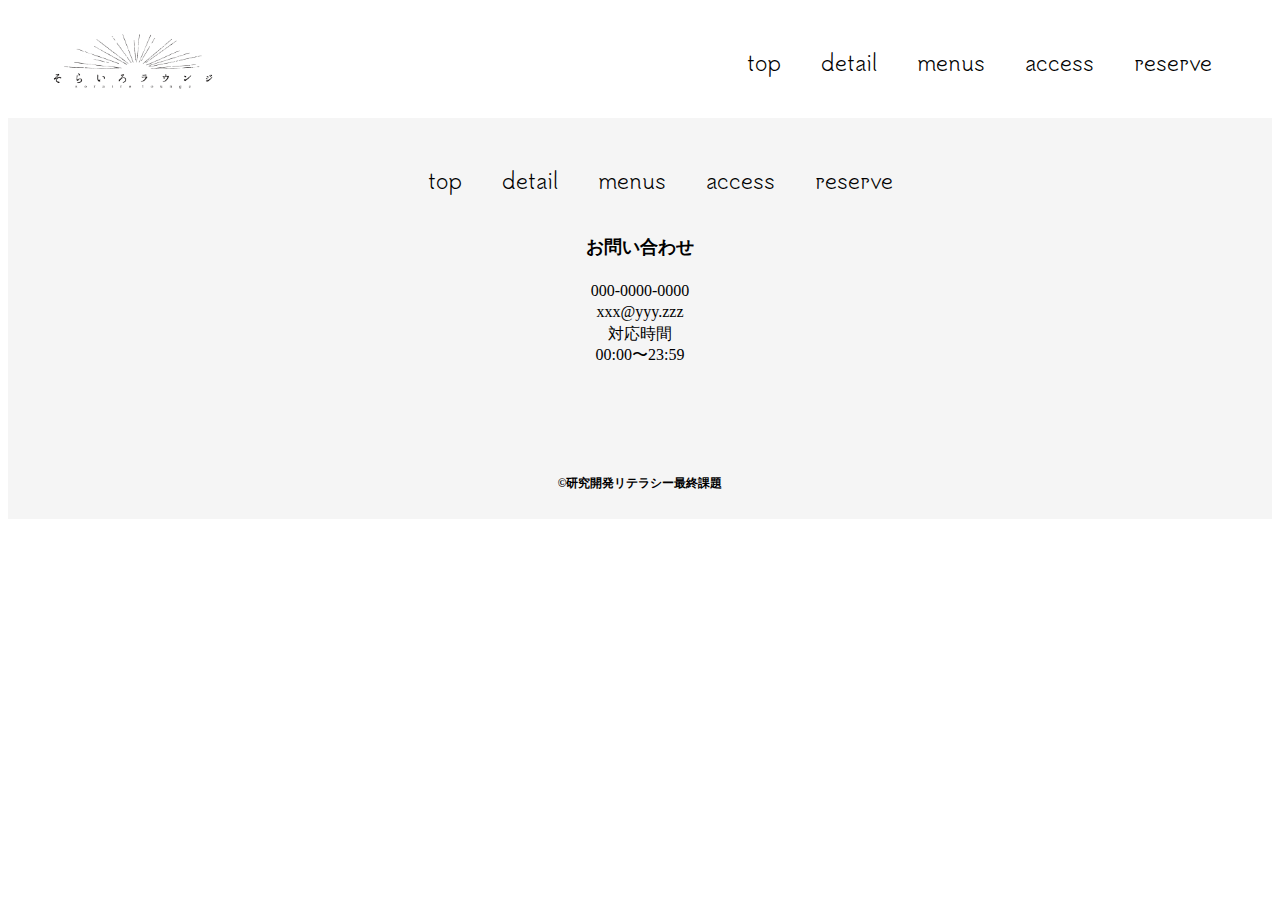
==== index.html @ e6739df6 "トップページを作成" ====
<!DOCTYPE html>
<html>
    <head>
        <meta charset="UTF-8">
        <title>研究開発リテラシー最終課題</title>
        <meta name="description" content="トップページ">
        <meta name="viewport" content="width=device-width">
        <script src="js/script.js"></script>
        <link href="css/index.css" rel="stylesheet">
        <link rel="preconnect" href="https://fonts.googleapis.com">
        <link rel="preconnect" href="https://fonts.gstatic.com" crossorigin>
        <link href="https://fonts.googleapis.com/css2?family=Tsukimi+Rounded:wght@300&display=swap" rel="stylesheet">
    </head>
    <body>
        <!--header ここから-->
        <header class="header">
            <div class="header-inner">
                <a class="header-logo" href="index.html">
                    <img src="images/common/logo.png" alt="ロゴ">
                </a>
                <button class="toggle-menu-button"></button>
                <div class="header-site-menu">
                    <nav class="site-menu">
                        <ul>
                            <li><a href="index.html">top</a></li>
                            <li><a href="detail.html">detail</a></li>
                            <li><a href="menus.html">menus</a></li>
                            <li><a href="access.html">access</a></li>
                            <li><a href="reserve.html">reserve</a></li>
                        </ul>
                    </nav>
                </div>
            </div>
        </header>
        <!--header ここまで-->

        <!--main ここから-->
        <main class="main">

        </main>
        <!--main ここまで-->

        <!--footer ここから-->
        <footer class="footer">
            <nav class="site-menu">
                <ul>
                    <li><a href="index.html">top</a></li>
                    <li><a href="detail.html">detail</a></li>
                    <li><a href="menus.html">menus</a></li>
                    <li><a href="access.html">access</a></li>
                    <li><a href="reserve.html">reserve</a></li>
                </ul>
            </nav>
            <div align="center">
                <p>
                    <font size="4" >
                        <b>
                            お問い合わせ
                        </b>
                    </font>
                    <br><br>
                    <font size="3" >000-0000-0000</font>
                    <br>
                    <font size="3" >xxx@yyy.zzz</font>
                    <br>
                    <font size="3" >対応時間<br>00:00〜23:59</font>
                </p>
            </div>
            <p class="copyright"><small>&copy;研究開発リテラシー最終課題</small></p>
        </footer>
        <!--footer ここまで-->
    </body>
</html>
---- css/index.css ----
@charset "utf-8";

*,
::before
::after {
    padding: 0;
    margin: 0;
    box-sizing: border-box;
}

ul, ol {
    list-style: none;
}

a {
    color: inherit;
    text-decoration: none;
}

body {
    font-family: serif;
    font-size: 16pt;
    color: #000000;
    line-height: 1;
    background-color: #ffffff;
}

img {
    max-width: 100%;
}

.header-inner {
    max-width: 1200px;
    height: 110px;
    margin-left: auto;
    margin-right: auto;
    padding-left: 40px;
    padding-right: 40px;
    display: flex;
    justify-content: space-between;
    align-items: center;
}

.toggle-menu-button {
    display: none;
}

.header-logo {
    display: block;
    width: 170px;
}

.site-menu ul {
    display: flex;
}

.site-menu ul li {
    margin-left: 20px;
    margin-right: 20px;
}

.site-menu ul li a {
    font-family: 'Tsukimi Rounded', sans-serif;
}

@media (max-width: 800px) {
    .site-menu ul {
        display: block;
        text-align: center;
    }

    .site-menu li {
        margin-top: 20px;
    }

    .header {
        position: fixed;
        top: 0;
        left: 0;
        right: 0;
        background-color: #ffffff;
        height: 50px;
        z-index: 10px;
        box-shadow: 0 3px 6px rgba(0, 0, 0, 0.1);
    }

    .header-inner {
        padding-left: 20px;
        padding-right: 20px;
        height: 100%;
        position: relative;
    }

    .header-logo {
        width: 100px;
    }

    .header-site-menu {
        position: absolute;
        top: 100%;
        left: 0;
        right: 0;
        color: #ffffff;
        background-color: #736e62;
        padding-top: 30px;
        padding-bottom: 50px;
        display: none;
    }

    .header-site-menu.is-show {
        display: block;
    }

    .main {
        padding-top: 50px;
    }

    .footer-logo {
        margin-top: 60px;
    }

    .copyright {
        margin-top: 50px;
    }

    .toggle-menu-button {
        display: block;
        width: 44px;
        height: 34px;
        background-image: url(../images/common/icon-menu.png);
        background-size: 50%;
        background-position: center;
        background-repeat: no-repeat;
        background-color: transparent;
        border: none;
        border-radius: 0;
        outline: none;
    }
}

.footer {
    color: #000000;
    background-color: #f5f5f5;
    padding-top: 30px;
    padding-bottom: 15px;
    display: flex;
    flex-direction: column;  
    align-items: center;
}

.copyright {
    font-size: 14px;
    font-weight: bold;
    margin-top: 90px;
}
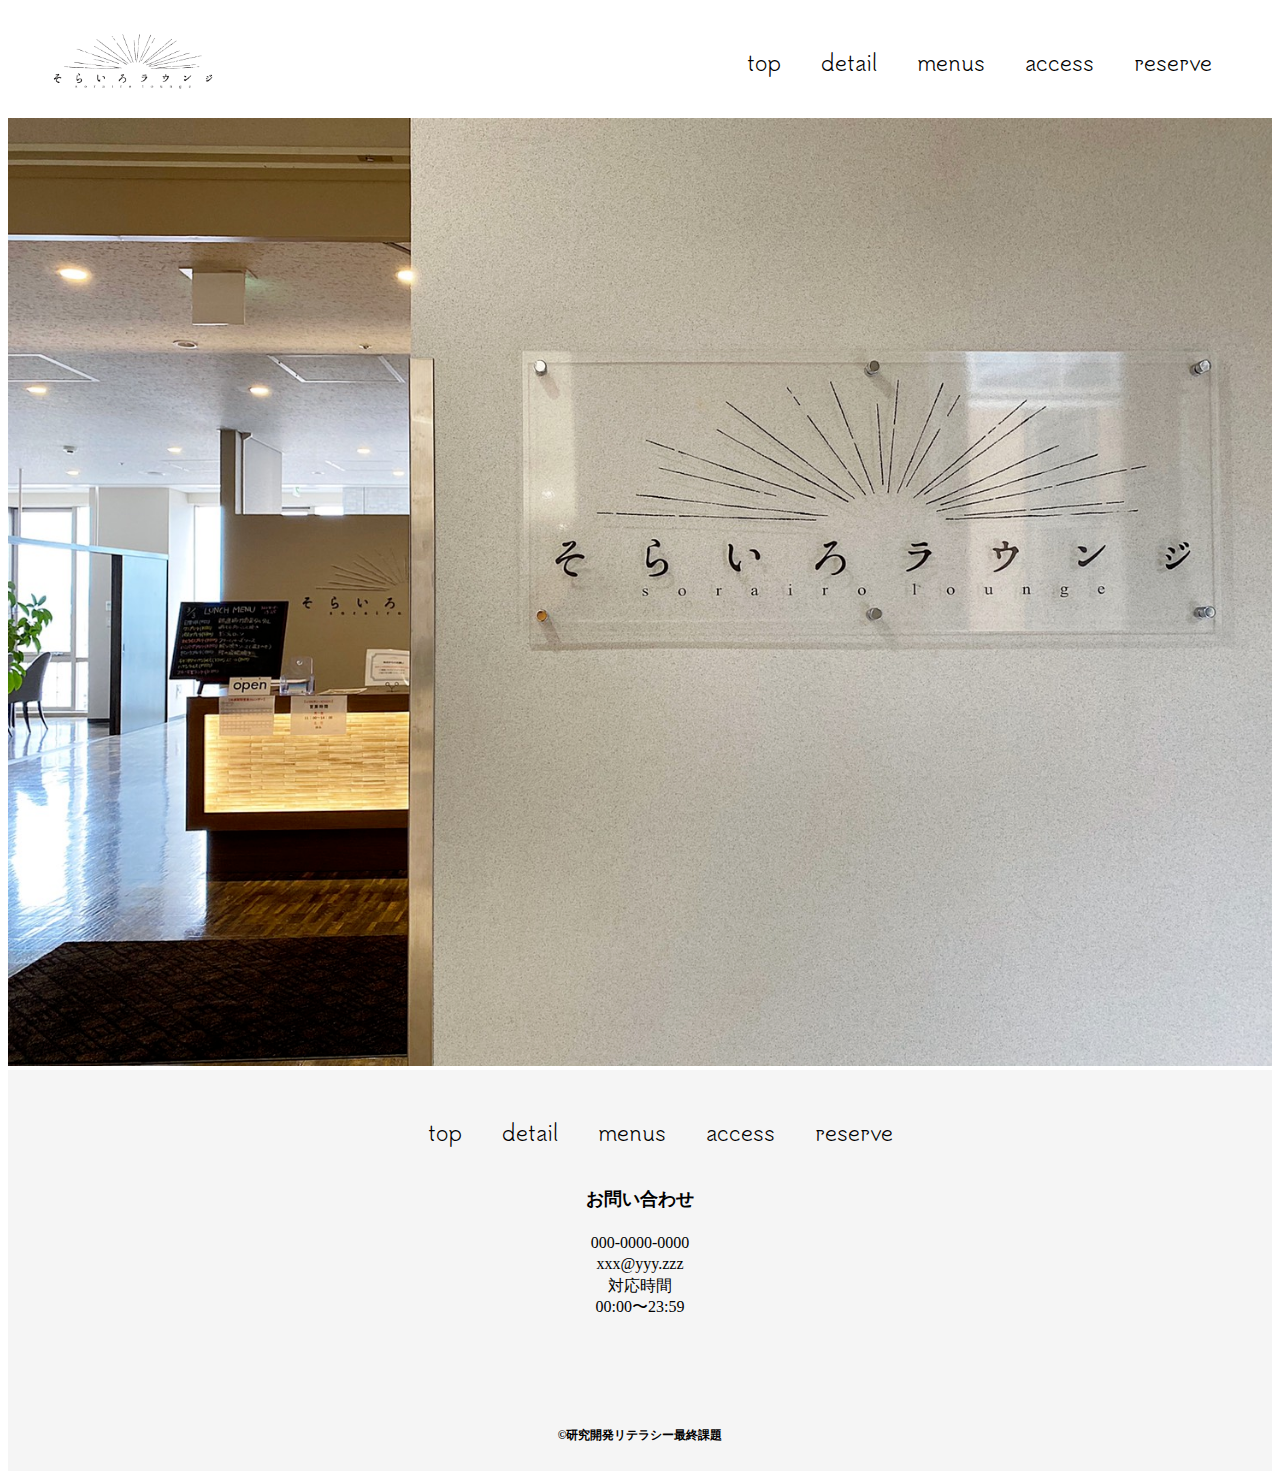
==== commit 6b558a3d: "mainの見出し画像を追加" ====
--- a/index.html
+++ b/index.html
@@ -36,7 +36,9 @@
 
         <!--main ここから-->
         <main class="main">
-
+            <div class="main-headline">
+                <img src="images/index/main.png" alt="見出し画像">
+            </div>
         </main>
         <!--main ここまで-->
 
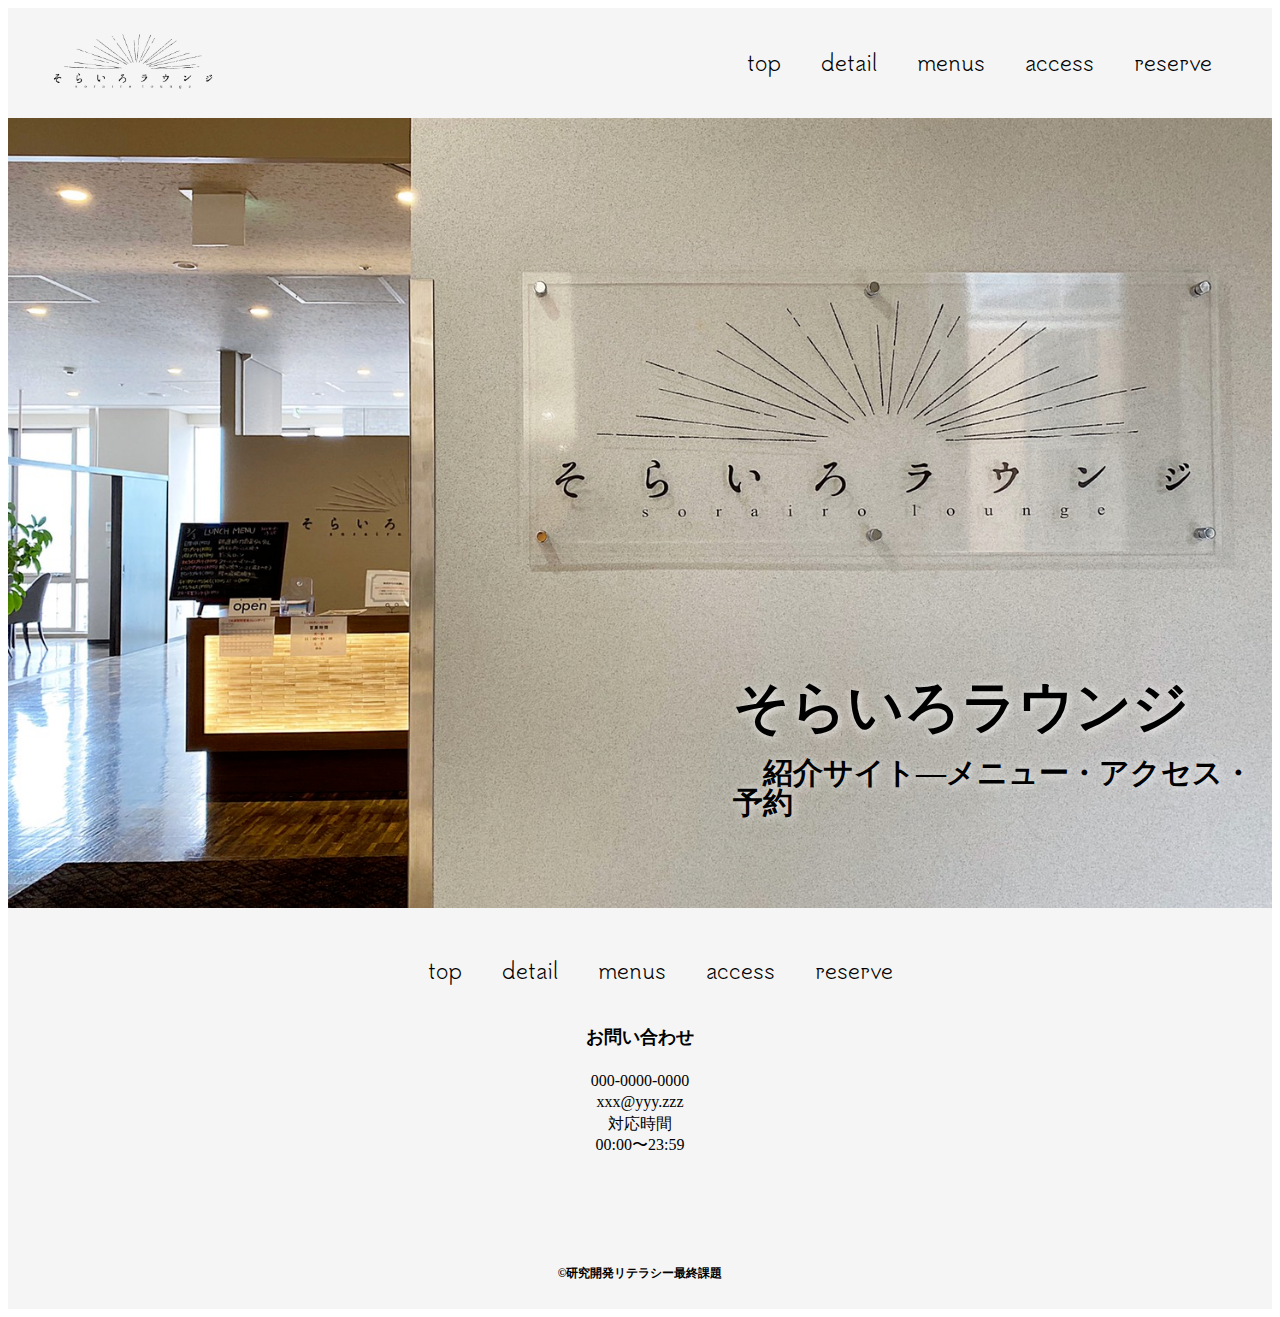
==== commit b9d402a5: "完成" ====
--- a/index.html
+++ b/index.html
@@ -36,8 +36,11 @@
 
         <!--main ここから-->
         <main class="main">
-            <div class="main-headline">
-                <img src="images/index/main.png" alt="見出し画像">
+            <div class="first-view">
+                <div class="first-view-text">
+                    <h1>そらいろラウンジ</h1>
+                    <p>　紹介サイト—メニュー・アクセス・予約</p>
+                </div>
             </div>
         </main>
         <!--main ここまで-->
--- a/css/index.css
+++ b/css/index.css
@@ -1,4 +1,34 @@
 @charset "utf-8";
+
+.first-view {
+    height: calc(100vh - 110px);
+    background-image: url(../images/index/main.png);
+    background-repeat: no-repeat;
+    background-position: center center;
+    background-size: cover;
+    display: flex;
+    align-items: center;
+}
+
+.first-view-text {
+    width: 100%;
+    max-width: 1200px;
+    margin: auto auto 60px 725px;
+    color: #000000;
+    font-weight: bold;
+    text-shadow: 1px 1px 10px #ffffff;
+}
+
+.first-view-text h1 {
+    font-family: 'Montserrat', serif;
+    font-size: 56px;
+    line-height: 25px;
+}
+
+.first-view-text p {
+    font-size: 30px;
+    margin-top: 20px;
+}
 
 *,
 ::before
@@ -27,6 +57,10 @@
 
 img {
     max-width: 100%;
+}
+
+.header {
+    background-color: #f5f5f5;
 }
 
 .header-inner {
@@ -63,7 +97,43 @@
     font-family: 'Tsukimi Rounded', sans-serif;
 }
 
+.main-headline {
+    display: block;
+    margin-right: auto;
+    width: 700px;
+}
+
 @media (max-width: 800px) {
+    .first-view {
+        height: 500px;
+        background-image: url(../images/index/main.png);
+        background-repeat: no-repeat;
+        background-position: center center;
+        background-size: cover;
+        display: flex;
+        align-items: center;
+    }
+
+    .first-view-text {
+        width: 100%;
+        max-width: 1200px;
+        margin: auto auto 70px 90px;
+        color: #000000;
+        font-weight: bold;
+        text-shadow: 1px 1px 10px #ffffff;
+    }
+    
+    .first-view-text h1 {
+        font-family: 'Montserrat', serif;
+        font-size: 28px;
+        line-height: 25px;
+    }
+    
+    .first-view-text p {
+        font-size: 15px;
+        margin-top: 20px;
+    }
+
     .site-menu ul {
         display: block;
         text-align: center;
@@ -78,9 +148,9 @@
         top: 0;
         left: 0;
         right: 0;
-        background-color: #ffffff;
-        height: 50px;
-        z-index: 10px;
+        background-color: #f5f5f5;
+        height: 70px;
+        z-index: 10;
         box-shadow: 0 3px 6px rgba(0, 0, 0, 0.1);
     }
 
@@ -100,8 +170,8 @@
         top: 100%;
         left: 0;
         right: 0;
-        color: #ffffff;
-        background-color: #736e62;
+        color: #000000;
+        background-color: #ffffff;
         padding-top: 30px;
         padding-bottom: 50px;
         display: none;
